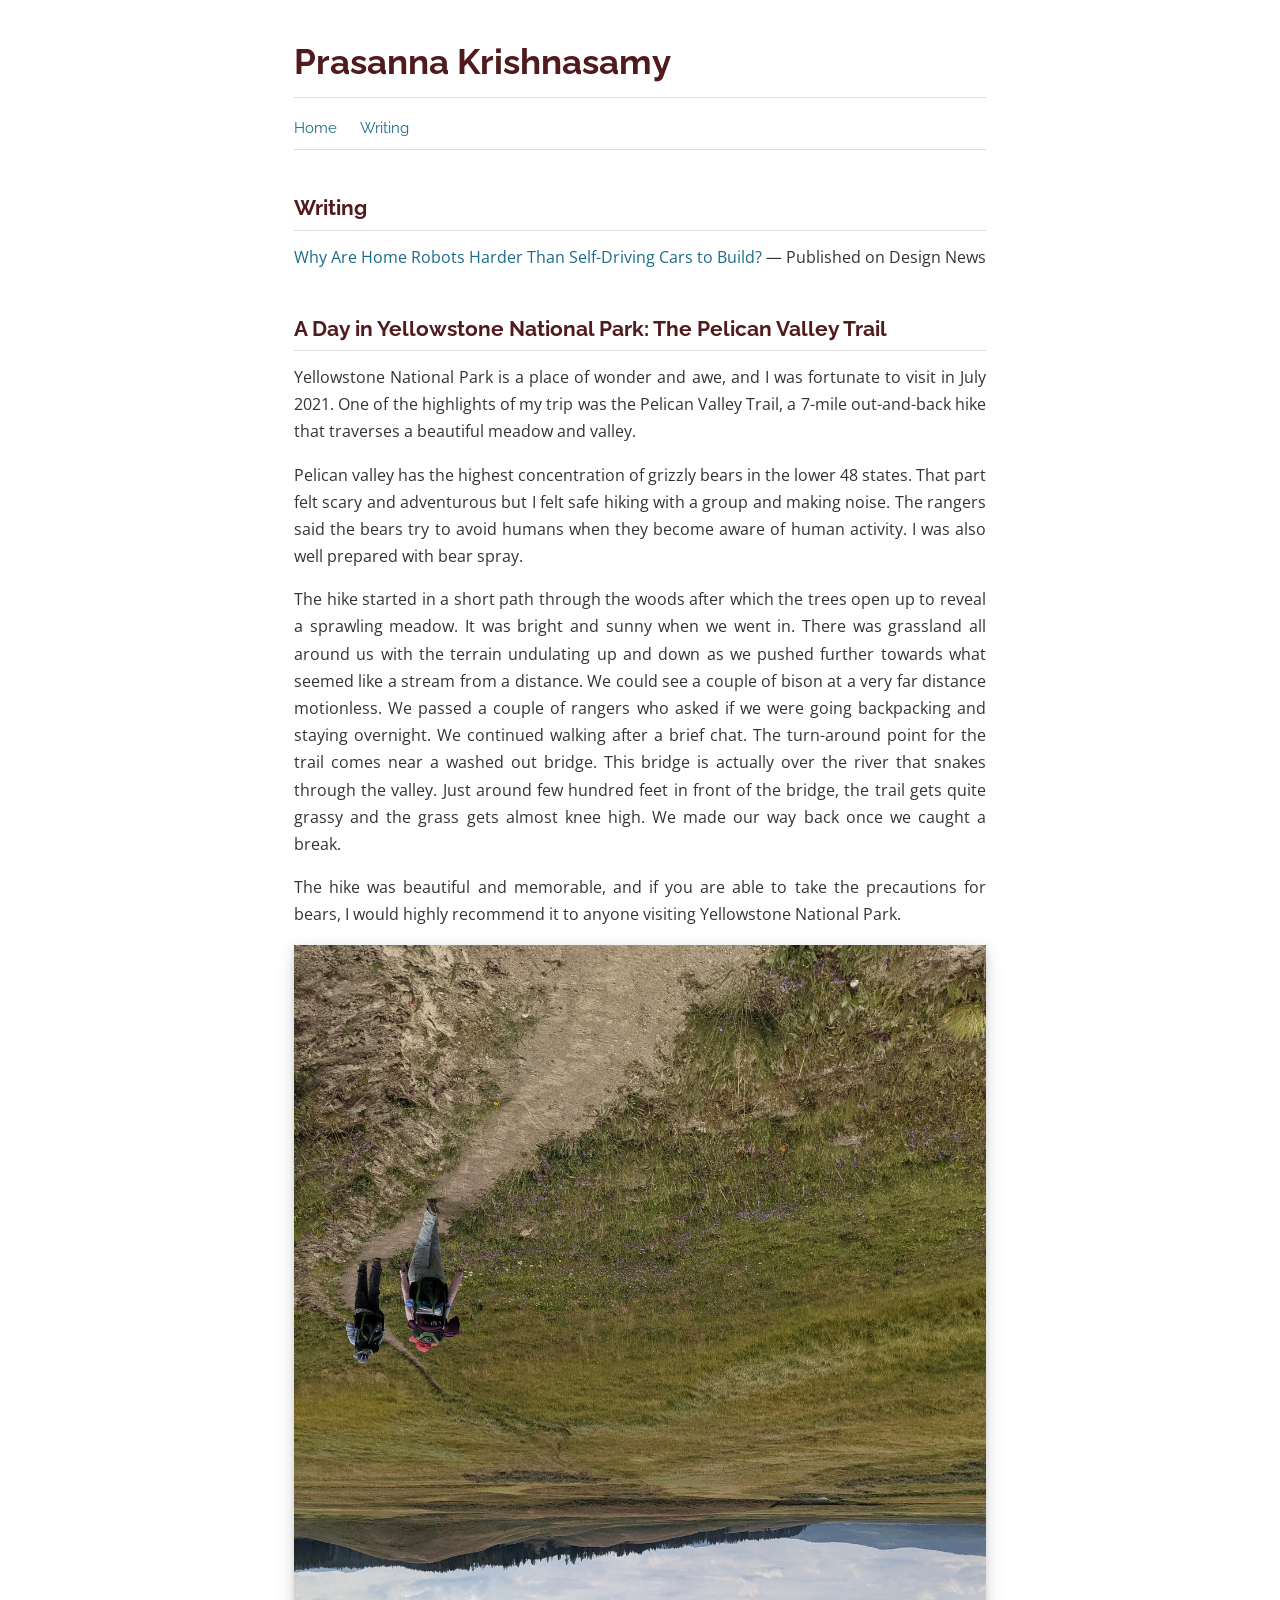
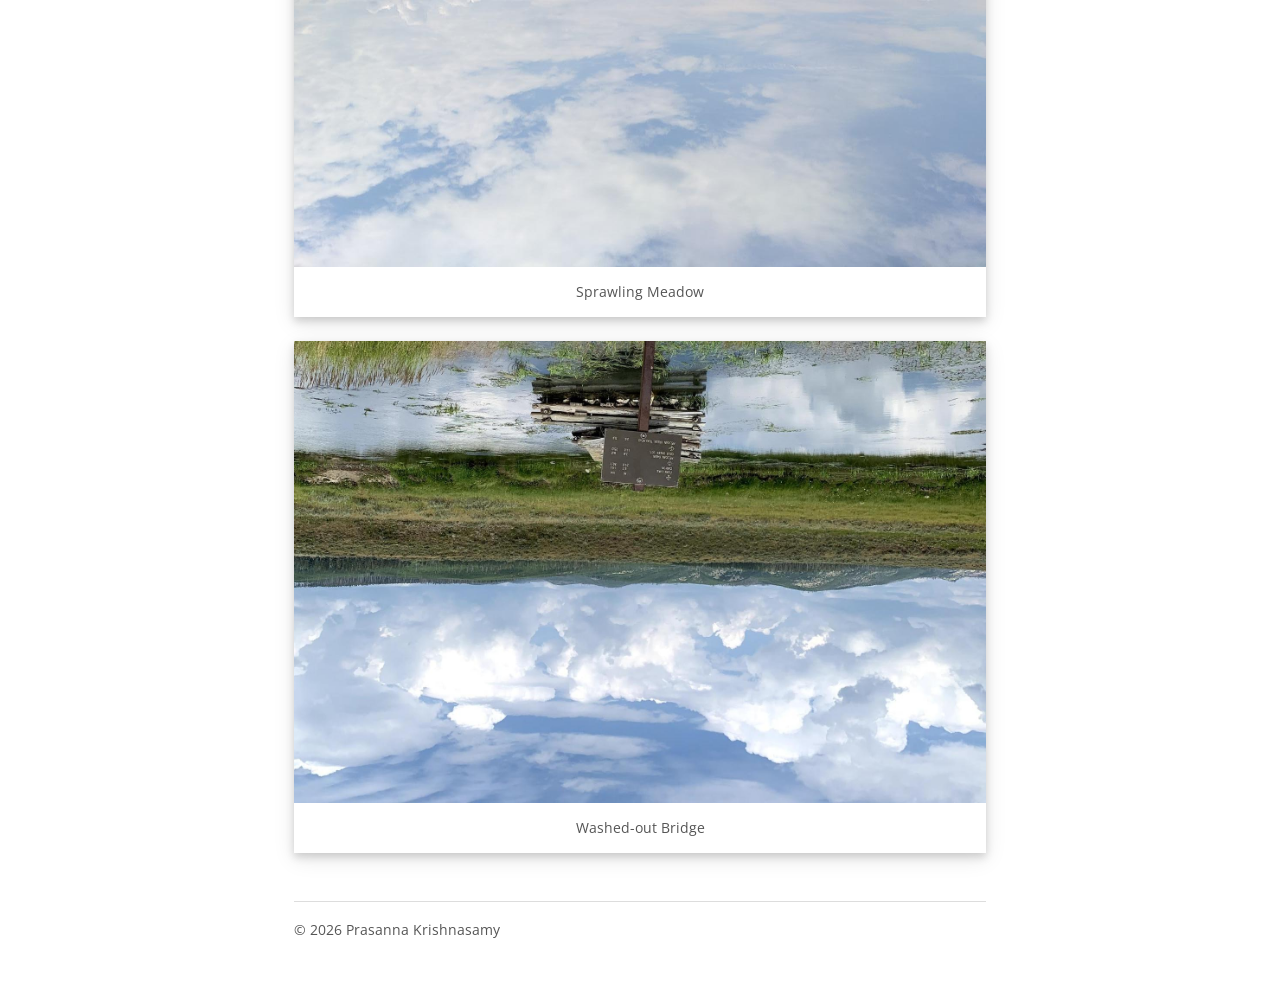
==== writing.html @ 31942d2b "Move Writing to its own page, rotate Yellowstone images - Create writing.html with Design News artic" ====
<!DOCTYPE html>
<html lang="en">
<head>
  <meta charset="utf-8">
  <meta name="viewport" content="width=device-width, initial-scale=1">
  <title>Writing - Prasanna Krishnasamy</title>
  <meta name="description" content="Writing by Prasanna Krishnasamy.">
  <meta property="og:title" content="Writing - Prasanna Krishnasamy">
  <meta property="og:description" content="Writing by Prasanna Krishnasamy.">
  <meta property="og:type" content="website">
  <link rel="stylesheet" href="stylesheet.css">
  <link rel="preconnect" href="https://fonts.googleapis.com">
  <link rel="preconnect" href="https://fonts.gstatic.com" crossorigin>
  <link href="https://fonts.googleapis.com/css2?family=Open+Sans&family=Raleway:wght@400;600&display=swap" rel="stylesheet">
</head>
<body>

<header>
  <h1>Prasanna Krishnasamy</h1>
  <nav>
    <a href="/">Home</a>
    <a href="writing.html">Writing</a>
  </nav>
</header>

<main>
  <section>
    <h2>Writing</h2>
    <p><a href="https://www.designnews.com/robotics/why-are-home-robots-harder-self-driving-cars-build">Why Are Home Robots Harder Than Self-Driving Cars to Build?</a> &mdash; Published on Design News</p>
  </section>

  <section>
    <h2>A Day in Yellowstone National Park: The Pelican Valley Trail</h2>

    <p>Yellowstone National Park is a place of wonder and awe, and I was fortunate to visit in July 2021. One of the highlights of my trip was the Pelican Valley Trail, a 7-mile out-and-back hike that traverses a beautiful meadow and valley.</p>

    <p>Pelican valley has the highest concentration of grizzly bears in the lower 48 states. That part felt scary and adventurous but I felt safe hiking with a group and making noise. The rangers said the bears try to avoid humans when they become aware of human activity. I was also well prepared with bear spray.</p>

    <p>The hike started in a short path through the woods after which the trees open up to reveal a sprawling meadow. It was bright and sunny when we went in. There was grassland all around us with the terrain undulating up and down as we pushed further towards what seemed like a stream from a distance. We could see a couple of bison at a very far distance motionless. We passed a couple of rangers who asked if we were going backpacking and staying overnight. We continued walking after a brief chat. The turn-around point for the trail comes near a washed out bridge. This bridge is actually over the river that snakes through the valley. Just around few hundred feet in front of the bridge, the trail gets quite grassy and the grass gets almost knee high. We made our way back once we caught a break.</p>

    <p>The hike was beautiful and memorable, and if you are able to take the precautions for bears, I would highly recommend it to anyone visiting Yellowstone National Park.</p>

    <div class="polaroid">
      <img src="sprawling_valley.jpg" alt="Sprawling meadow in Pelican Valley, Yellowstone National Park" loading="lazy">
      <div class="caption">Sprawling Meadow</div>
    </div>

    <div class="polaroid">
      <img src="pelican_creek_bridge.jpg" alt="Washed-out bridge over Pelican Creek in Yellowstone" loading="lazy">
      <div class="caption">Washed-out Bridge</div>
    </div>
  </section>
</main>

<footer>
  <p>&copy; 2026 Prasanna Krishnasamy</p>
</footer>

</body>
</html>
---- stylesheet.css ----
:root {
  --color-heading: #501B1D;
  --color-text: #333;
  --color-text-light: #555;
  --color-border: #ddd;
  --color-link: #1a6b8a;
  --color-bg: #fff;
  --max-width: 740px;
}

* {
  margin: 0;
  padding: 0;
  box-sizing: border-box;
}

body {
  font-family: 'Open Sans', Arial, Helvetica, sans-serif;
  color: var(--color-text);
  line-height: 1.7;
  padding: 2rem 1.5rem;
  max-width: var(--max-width);
  margin: 0 auto;
}

h1 {
  font-family: 'Raleway', sans-serif;
  color: var(--color-heading);
  border-bottom: 1px solid var(--color-border);
  padding-bottom: 0.3rem;
  margin-bottom: 1rem;
  font-size: 1.8rem;
}

h2 {
  font-family: 'Raleway', sans-serif;
  color: var(--color-heading);
  border-bottom: 1px solid var(--color-border);
  padding-bottom: 0.25rem;
  margin-top: 2.5rem;
  margin-bottom: 0.8rem;
  font-size: 1.3rem;
}

a {
  color: var(--color-link);
  text-decoration: none;
}

a:hover {
  text-decoration: underline;
}

p {
  margin-bottom: 1rem;
  text-align: justify;
  text-justify: inter-word;
}

ul {
  margin: 0.5rem 0 1rem 1.5rem;
}

li {
  margin-bottom: 0.3rem;
}

/* Header */
header {
  margin-bottom: 2rem;
}

header h1 {
  font-size: 2.2rem;
  margin-bottom: 0.5rem;
}

.contact-links {
  color: var(--color-text-light);
  font-size: 0.95rem;
  margin-bottom: 0.5rem;
}

.contact-links a {
  margin-right: 0.5rem;
}

/* Navigation */
nav {
  margin-bottom: 2rem;
  padding: 0.5rem 0;
  border-bottom: 1px solid var(--color-border);
}

nav a {
  margin-right: 1.2rem;
  font-family: 'Raleway', sans-serif;
  font-size: 0.95rem;
}

/* Sections */
section {
  margin-bottom: 2rem;
}

/* Employment history image */
.employment-img {
  width: 100%;
  height: auto;
  margin: 1rem 0;
}

/* Open source list */
.oss-entry {
  margin-bottom: 0.5rem;
}

/* Video embed */
.video-container {
  position: relative;
  padding-bottom: 56.25%;
  height: 0;
  overflow: hidden;
  margin: 1rem 0;
}

.video-container iframe {
  position: absolute;
  top: 0;
  left: 0;
  width: 100%;
  height: 100%;
  border: 0;
}

/* Polaroid image cards */
.polaroid {
  max-width: 100%;
  background-color: var(--color-bg);
  box-shadow: 0 4px 8px rgba(0, 0, 0, 0.15), 0 6px 20px rgba(0, 0, 0, 0.1);
  margin-bottom: 1.5rem;
}

.polaroid img {
  width: 100%;
  height: auto;
  display: block;
}

.polaroid .caption {
  text-align: center;
  padding: 0.8rem;
  font-size: 0.9rem;
  color: var(--color-text-light);
}

/* Footer */
footer {
  margin-top: 3rem;
  padding-top: 1rem;
  border-top: 1px solid var(--color-border);
  font-size: 0.85rem;
  color: var(--color-text-light);
}

/* Responsive */
@media (max-width: 600px) {
  body {
    padding: 1rem;
  }

  header h1 {
    font-size: 1.6rem;
  }

  h2 {
    font-size: 1.15rem;
  }
}
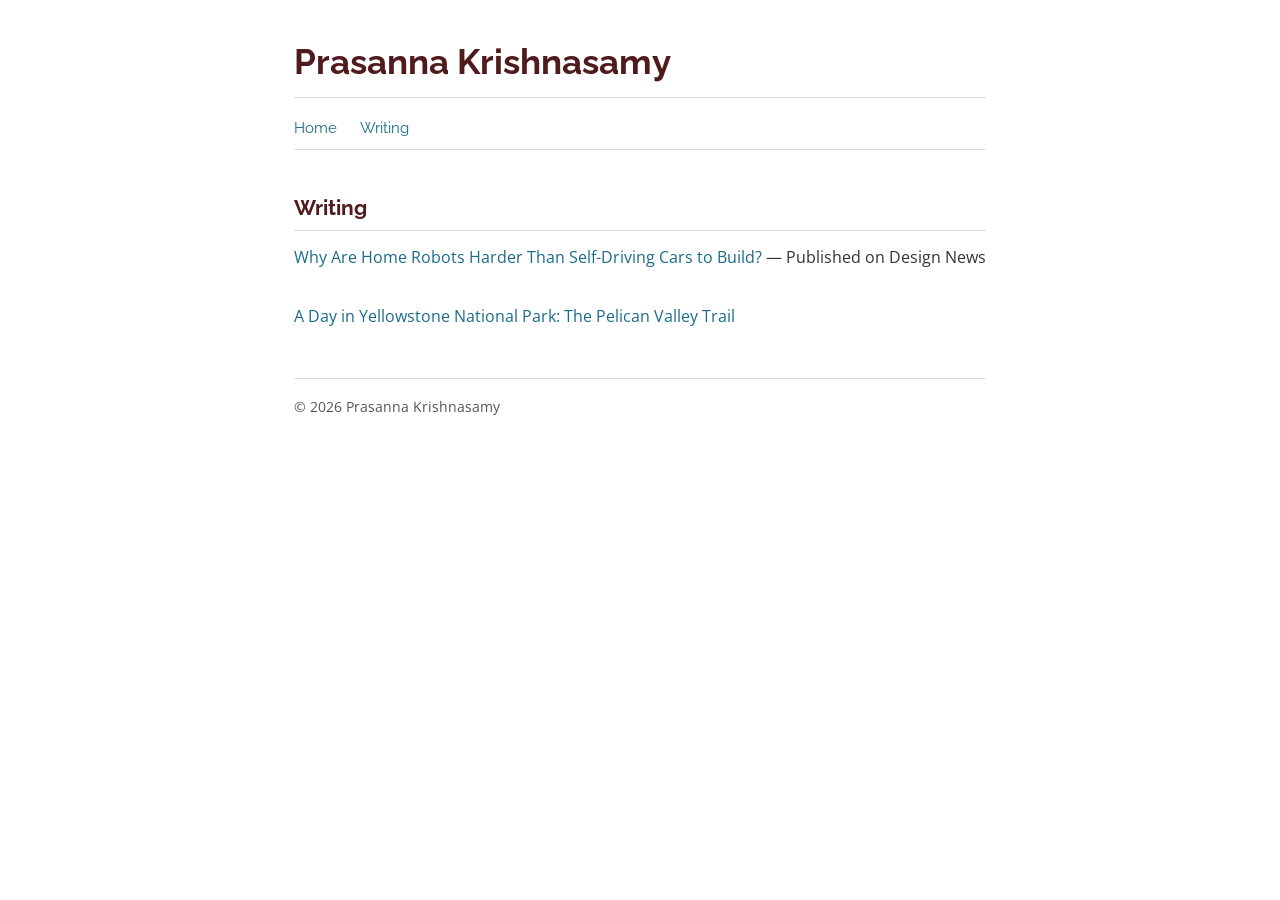
==== commit 6eace97e: "Separate Yellowstone into its own page, fix image rotation - Writing page now links to Yellowstone a" ====
--- a/writing.html
+++ b/writing.html
@@ -30,25 +30,7 @@
   </section>
 
   <section>
-    <h2>A Day in Yellowstone National Park: The Pelican Valley Trail</h2>
-
-    <p>Yellowstone National Park is a place of wonder and awe, and I was fortunate to visit in July 2021. One of the highlights of my trip was the Pelican Valley Trail, a 7-mile out-and-back hike that traverses a beautiful meadow and valley.</p>
-
-    <p>Pelican valley has the highest concentration of grizzly bears in the lower 48 states. That part felt scary and adventurous but I felt safe hiking with a group and making noise. The rangers said the bears try to avoid humans when they become aware of human activity. I was also well prepared with bear spray.</p>
-
-    <p>The hike started in a short path through the woods after which the trees open up to reveal a sprawling meadow. It was bright and sunny when we went in. There was grassland all around us with the terrain undulating up and down as we pushed further towards what seemed like a stream from a distance. We could see a couple of bison at a very far distance motionless. We passed a couple of rangers who asked if we were going backpacking and staying overnight. We continued walking after a brief chat. The turn-around point for the trail comes near a washed out bridge. This bridge is actually over the river that snakes through the valley. Just around few hundred feet in front of the bridge, the trail gets quite grassy and the grass gets almost knee high. We made our way back once we caught a break.</p>
-
-    <p>The hike was beautiful and memorable, and if you are able to take the precautions for bears, I would highly recommend it to anyone visiting Yellowstone National Park.</p>
-
-    <div class="polaroid">
-      <img src="sprawling_valley.jpg" alt="Sprawling meadow in Pelican Valley, Yellowstone National Park" loading="lazy">
-      <div class="caption">Sprawling Meadow</div>
-    </div>
-
-    <div class="polaroid">
-      <img src="pelican_creek_bridge.jpg" alt="Washed-out bridge over Pelican Creek in Yellowstone" loading="lazy">
-      <div class="caption">Washed-out Bridge</div>
-    </div>
+    <p><a href="yellowstone.html">A Day in Yellowstone National Park: The Pelican Valley Trail</a></p>
   </section>
 </main>
 
